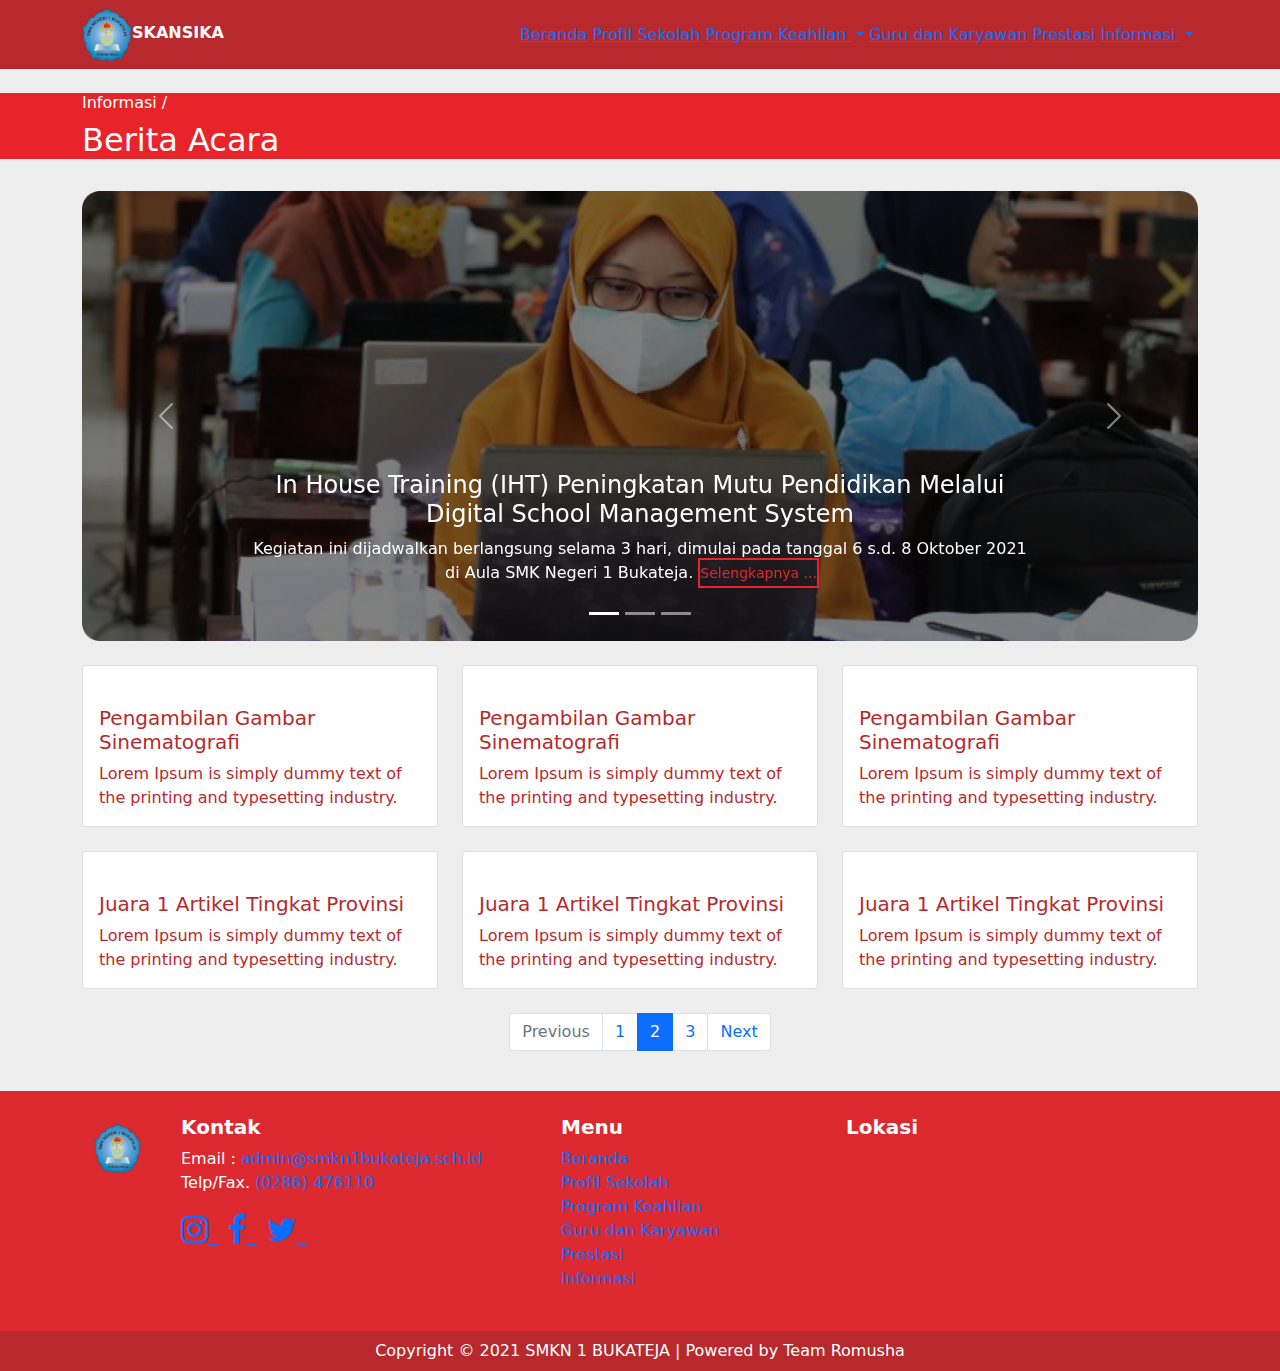
==== informasi.html @ dd6e78ac "pindah repo" ====
<!DOCTYPE html>
<html lang="en">

<head>
	<meta charset="utf-8">
	<meta name="viewport" content="width=device-width, initial-scale=1, shrink-to-fit=no">
	<title>Informasi SMK Negeri 1 Bukateja</title>
	<link rel="icon" href="img/informasi/Logo-SMK.png">
	<link rel="stylesheet" type="text/css" href="css-external/informasi-style.css">
	<link rel="stylesheet" href="css-external/homepage-style.css">
	<link rel="stylesheet" type="text/css" href="css/bootstrap.css">
	<link rel="stylesheet" href="https://cdnjs.cloudflare.com/ajax/libs/font-awesome/4.7.0/css/font-awesome.min.css">
	<!-- CSS -->
	<link href="https://cdn.jsdelivr.net/npm/bootstrap@5.1.3/dist/css/bootstrap.min.css" rel="stylesheet"
		integrity="sha384-1BmE4kWBq78iYhFldvKuhfTAU6auU8tT94WrHftjDbrCEXSU1oBoqyl2QvZ6jIW3" crossorigin="anonymous">
	<!-- Bundle -->
	<script src="https://cdn.jsdelivr.net/npm/bootstrap@5.1.3/dist/js/bootstrap.bundle.min.js"
		integrity="sha384-ka7Sk0Gln4gmtz2MlQnikT1wXgYsOg+OMhuP+IlRH9sENBO0LRn5q+8nbTov4+1p" crossorigin="anonymous">
	</script>
	<!-- Separate -->
	<script src="https://cdn.jsdelivr.net/npm/@popperjs/core@2.10.2/dist/umd/popper.min.js"
		integrity="sha384-7+zCNj/IqJ95wo16oMtfsKbZ9ccEh31eOz1HGyDuCQ6wgnyJNSYdrPa03rtR1zdB" crossorigin="anonymous">
	</script>
	<script src="https://cdn.jsdelivr.net/npm/bootstrap@5.1.3/dist/js/bootstrap.min.js"
		integrity="sha384-QJHtvGhmr9XOIpI6YVutG+2QOK9T+ZnN4kzFN1RtK3zEFEIsxhlmWl5/YESvpZ13" crossorigin="anonymous">
	</script>

	<script src="https://cdn.jsdelivr.net/npm/jquery@3.5.1/dist/jquery.slim.min.js"
		integrity="sha384-DfXdz2htPH0lsSSs5nCTpuj/zy4C+OGpamoFVy38MVBnE+IbbVYUew+OrCXaRkfj" crossorigin="anonymous">
	</script>
	<script src="https://cdn.jsdelivr.net/npm/jquery@3.5.1/dist/jquery.slim.min.js"
		integrity="sha384-DfXdz2htPH0lsSSs5nCTpuj/zy4C+OGpamoFVy38MVBnE+IbbVYUew+OrCXaRkfj" crossorigin="anonymous">
	</script>

	<script src="https://cdn.jsdelivr.net/npm/jquery@3.5.1/dist/jquery.slim.min.js"
		integrity="sha384-DfXdz2htPH0lsSSs5nCTpuj/zy4C+OGpamoFVy38MVBnE+IbbVYUew+OrCXaRkfj" crossorigin="anonymous">
	</script>
	<script src="https://cdn.jsdelivr.net/npm/popper.js@1.16.1/dist/umd/popper.min.js"
		integrity="sha384-9/reFTGAW83EW2RDu2S0VKaIzap3H66lZH81PoYlFhbGU+6BZp6G7niu735Sk7lN" crossorigin="anonymous">
	</script>
	<script src="https://cdn.jsdelivr.net/npm/bootstrap@4.6.1/dist/js/bootstrap.min.js"
		integrity="sha384-VHvPCCyXqtD5DqJeNxl2dtTyhF78xXNXdkwX1CZeRusQfRKp+tA7hAShOK/B/fQ2" crossorigin="anonymous">
	</script>
	<script src="js/bootstrap.min.js"></script>

</head>

<body style="background-color:#EEEEEE">
	<!-- NAVBAR -->
	<nav class="navbar navbar-expand-sm">
		<div class="container">
			<div class="skansika">
				<img src="img/Logo SMK.png" alt="" class="logo">
				<div class="name-skansika">
					SKANSIKA
				</div>
			</div>

			<button class="navbar-toggler" type="button" data-bs-toggle="collapse" data-bs-target="#navbarNav"
				aria-controls="navbarNav" aria-expanded="false" aria-label="Toggle navigation">
				<span class="navbar-toggler-icon"></span>
			</button>
			<div class="collapse navbar-collapse" id="navbarNav">
				<ul class="navbar-nav ms-auto">
					<li class="beranda"><a href="index.html">Beranda</a></li>
					<li class="profil-Sekolah"><a href="profil.html">Profil Sekolah</a></li>
					<!-- dropdown -->
					<li class="program-Keahlian dropdown">
						<a href="" class="dropdown-toggle" href="#" id="navbarDropdown" role="button"
							data-bs-toggle="dropdown" aria-expanded="false">
							Program Keahlian
						</a>
						<ul class="dropdown-menu" aria-labelledby="navbarDropdown">
							<li><a class="dropdown-item" href="#">Desain Permodelan Bangunan</a></li>
							<li><a class="dropdown-item" href="#">Tata Busana</a></li>
							<li><a class="dropdown-item" href="#">TKR</a></li>
							<li><a class="dropdown-item" href="#">TKJ</a></li>
							<li><a class="dropdown-item" href="#">Multimedia</a></li>
							<li><a class="dropdown-item" href="#">RPL</a></li>
							<li><a class="dropdown-item" href="#">Teknik Body Otomotif</a></li>
						</ul>
					</li>
					<li class="guru-karyawan"><a href="">Guru dan Karyawan</a></li>
					<li class="prestasi"><a href="">Prestasi</a></li>
					<!-- dropdown navbar -->
					<li class="informasi dropdown">
						<a href="" class="dropdown-toggle" href="#" id="navbarDropdown" role="button"
							data-bs-toggle="dropdown" aria-expanded="false">
							Informasi
						</a>
						<ul class="dropdown-menu" aria-labelledby="navbarDropdown">
							<li><a class="dropdown-item" href="#">Berita</a></li>
							<li><a class="dropdown-item" href="#">Kegiatan Intra Sekolah</a></li>
							<li><a class="dropdown-item" href="#">Kegiatan Ekstra Sekolah</a></li>
							<li><a class="dropdown-item" href="#">SEMAKIN</a></li>
							<li><a class="dropdown-item" href="#">LSP</a></li>
							<li><a class="dropdown-item" href="#">SIPANDIK</a></li>
							<li><a class="dropdown-item" href="#">E-Learning</a></li>
						</ul>
					</li>
				</ul>
			</div>
		</div>
	</nav>
	<!-- NAVBAR -->
	<br>
	<!-- BODY JUDUL -->
	<div class="jumbotron jumbotron-fluid" style="background-color: #E82329; color:#FFF;">
		<div class="container">
			<h6>Informasi /</h5>
				<h2>Berita Acara</h2>
		</div>
	</div>
	<br>
	<!-- BODY ISI CAROUSEL -->
	<div class="container">
		<div id="carouselExampleCaptions" class="carousel slide" data-bs-ride="carousel">
			<div class="carousel-indicators">
				<button type="button" data-bs-target="#carouselExampleCaptions" data-bs-slide-to="0" class="active"
					aria-current="true" aria-label="Slide 1"></button>
				<button type="button" data-bs-target="#carouselExampleCaptions" data-bs-slide-to="1"
					aria-label="Slide 2"></button>
				<button type="button" data-bs-target="#carouselExampleCaptions" data-bs-slide-to="2"
					aria-label="Slide 3"></button>
			</div>
			<div class="carousel-inner">
				<div class="carousel-item active">
					<img src="img/informasi/ihtcv-1.png" class="d-block w-100" alt="...">
					<div class="carousel-caption d-none d-md-block">
						<h4>In House Training (IHT) Peningkatan Mutu Pendidikan Melalui Digital School Management System
						</h4>
						<p>Kegiatan ini dijadwalkan berlangsung selama 3 hari, dimulai pada tanggal 6 s.d. 8 Oktober
							2021 di Aula SMK Negeri 1 Bukateja.
							<a class="navbar-brand" href="#" style="font-size: 14px; color: #E82329;">Selengkapnya
								...</a></p>
					</div>
				</div>
				<div class="carousel-item">
					<img src="img/informasi/info-2.png" class="d-block w-100" alt="...">
					<div class="carousel-caption d-none d-md-block">
						<h4>Alur dan Jadwal PPDB SMK Negeri 1 Bukateja TP. 2021/2022</h4>
						<p>Berikut berkas-berkas yang perlu dipersiapkan dalam pendafataran PPDB TP. 2021/2022.</p>
						<a class="navbar-brand" href="#" style="font-size: 14px; color: #E82329;">Selengkapnya ...</a>
					</div>
				</div>
				<div class="carousel-item">
					<img src="img/informasi/info-3.png" class="d-block w-100" alt="...">
					<div class="carousel-caption d-none d-md-block">
						<h4>PELAKSANAAN PTM DAN ANBK 2021</h4>
						<p>Pada Hari Senin Tanggal 6 September 2021 SMK Negeri 1 Bukateja melakukan pelakasanaan tatap
							muka (PTM) dengan prokes yang ketat dan pengamanan satgas covid -19</p>
						<a class="navbar-brand" href="#" style="font-size: 14px; color: #E82329;">Selengkapnya ...</a>
					</div>
				</div>
			</div>
			<button class="carousel-control-prev" type="button" data-bs-target="#carouselExampleCaptions"
				data-bs-slide="prev">
				<span class="carousel-control-prev-icon" aria-hidden="true"></span>
				<span class="visually-hidden">Previous</span>
			</button>
			<button class="carousel-control-next" type="button" data-bs-target="#carouselExampleCaptions"
				data-bs-slide="next">
				<span class="carousel-control-next-icon" aria-hidden="true"></span>
				<span class="visually-hidden">Next</span>
			</button>
		</div>
	</div>
	<br>
	<!-- BODY CARD -->
	<div class="container">
		<div class="row">
			<div class="col-sm-4">
				<div class="card">
					<a href="#" style="text-decoration: none; color: #B7292D;">
						<img src="img/informasi/info-4.jpg" class="card-img-top" alt="">
						<div class="card-body">
							<h5 class="card-title">Pengambilan Gambar Sinematografi</h5>
							<p class="card-text">Lorem Ipsum is simply dummy text of the printing and typesetting
								industry. </p>
						</div>
					</a>
				</div>
			</div>
			<div class="col-sm-4">
				<div class="card">
					<a href="#" style="text-decoration: none; color: #B7292D;">
						<img src="img/informasi/info-4.jpg" class="card-img-top" alt="">
						<div class="card-body">
							<h5 class="card-title">Pengambilan Gambar Sinematografi</h5>
							<p class="card-text">Lorem Ipsum is simply dummy text of the printing and typesetting
								industry. </p>
						</div>
					</a>
				</div>
			</div>
			<div class="col-sm-4">
				<div class="card">
					<a href="#" style="text-decoration: none; color: #B7292D;">
						<img src="img/informasi/info-4.jpg" class="card-img-top" alt="">
						<div class="card-body">
							<h5 class="card-title">Pengambilan Gambar Sinematografi</h5>
							<p class="card-text">Lorem Ipsum is simply dummy text of the printing and typesetting
								industry. </p>
						</div>
					</a>
				</div>
			</div>
		</div>
		<br>
		<div class="row">
			<div class="col-sm-4">
				<div class="card">
					<a href="#" style="text-decoration: none; color: #B7292D;">
						<img src="img/informasi/info-5.jpg" class="card-img-top" alt="">
						<div class="card-body">
							<h5 class="card-title">Juara 1 Artikel Tingkat Provinsi</h5>
							<p class="card-text">Lorem Ipsum is simply dummy text of the printing and typesetting
								industry. </p>
						</div>
					</a>
				</div>
			</div>
			<div class="col-sm-4">
				<div class="card">
					<a href="#" style="text-decoration: none; color: #B7292D;">
						<img src="img/informasi/info-5.jpg" class="card-img-top" alt="">
						<div class="card-body">
							<h5 class="card-title">Juara 1 Artikel Tingkat Provinsi</h5>
							<p class="card-text">Lorem Ipsum is simply dummy text of the printing and typesetting
								industry. </p>
						</div>
					</a>
				</div>
			</div>
			<div class="col-sm-4">
				<div class="card">
					<a href="#" style="text-decoration: none; color: #B7292D;">
						<img src="img/informasi/info-5.jpg" class="card-img-top" alt="">
						<div class="card-body">
							<h5 class="card-title">Juara 1 Artikel Tingkat Provinsi</h5>
							<p class="card-text">Lorem Ipsum is simply dummy text of the printing and typesetting
								industry. </p>
						</div>
					</a>
				</div>
			</div>
		</div>
	</div>
	<br>
	<!-- BODY PAGE -->
	<div class="container" style="align-content: center;">
		<nav aria-label="...">
			<ul class="pagination justify-content-center">
				<li class="page-item disabled">
					<span class="page-link">Previous</span>
				</li>
				<li class="page-item"><a class="page-link" href="#">1</a></li>
				<li class="page-item active" aria-current="page">
					<span class="page-link">2</span>
				</li>
				<li class="page-item"><a class="page-link" href="#">3</a></li>
				<li class="page-item">
					<a class="page-link" href="#">Next</a>
				</li>
			</ul>
		</nav>
	</div>
	<br>
</body>
<footer>
	<!-- Footer -->
	<div id="site-footer" class="footer" role="contentinfo" style="background-color: #DB292F;"">
        <div class=" container pt-2 pb-2">
		<div class="row text-white">
			<div class="col-lg-1 col-sm-12 col-md-3 p-lg-4">
				<img src="img/Logo SMK.png" height="50px" alt="">
			</div>
			<div class="col-lg-4 col-sm-12 col-md-3 p-3">
				<div class="row">
					<div class="col-lg-12 col-sm-12 col-md-12">
						<h5><b>Kontak</b></h5>
						<p>Email : <a href="mailto:admin@smkn1bukateja.sch.id">admin@smkn1bukateja.sch.id</a>
							<br>Telp/Fax. <a href="tel:0286-476110">(0286) 476110</a></p>
					</div>
				</div>
				<div class="row">
					<div class="col-lg-12 col-sm-12 col-md-12">
						<h2>
							<a href="https://www.instagram.com/smkn1bukateja/"><i class="fa fa-instagram"></i>&nbsp;</a>
							<a href="https://www.facebook.com/SMKNEGERI1BUKATEJAPBG"><i
									class="fa fa-facebook"></i>&nbsp;</a>
							<a href=""><i class="fa fa-twitter"></i>&nbsp;</a>
						</h2>
					</div>
				</div>
			</div>
			<div class="col-lg-3 col-sm-12 col-md-3 p-3">
				<div class="footer-nav">
					<h5 class="section-title"><b>Menu</b></h5>
					<ul class="list-unstyled">
						<li>
							<a href="index.html">Beranda</a>
						</li>
						<li>
							<a href="profil.html">Profil Sekolah</a>
						</li>
						<li>
							<a href="">Program Keahlian</a>
						</li>
						<li>
							<a href="">Guru dan Karyawan</a>
						</li>
						<li>
							<a href="">Prestasi</a>
						</li>
						<li>
							<a href="">Informasi</a>
						</li>
					</ul>
				</div>
			</div>
			<div class="col-lg-3 col-sm-12 col-md-3 p-3">
				<h5 class="section-title"><b>Lokasi</b></h5>
				<iframe
					src="https://www.google.com/maps/embed?pb=!1m18!1m12!1m3!1d3956.3477758537724!2d109.4208317142061!3d-7.42671117521803!2m3!1f0!2f0!3f0!3m2!1i1024!2i768!4f13.1!3m3!1m2!1s0x2e65572a528cddab%3A0x578f1a3d93c545f6!2sSMK%20Negeri%201%20Bukateja!5e0!3m2!1sid!2sid!4v1637638049203!5m2!1sid!2sid"
					style="border:0; height: 200; width: 200px;" allowfullscreen="" loading="lazy"></iframe>
			</div>
		</div>
	</div>
	</div>
	<!-- Footer -->

	<!-- Copyright -->
	<div class="d-flex justify-content-center text-white" style="background-color: #B7292D;">
		<div class="p-2">Copyright © 2021 SMKN 1 BUKATEJA | Powered by Team Romusha</div>
	</div>
	<!-- Copyright -->
</footer>

</html>
---- css-external/informasi-style.css ----
.rectangle-1 {
  position: relative;
  display: flex;
  flex-wrap: wrap;
  align-items: center;
  justify-content: space-between;
  padding-top: 0em !important;
  padding-bottom: 0 !important;
}

/* Footer */
a {
  color: inherit;
  text-decoration: none;
}

a:hover {
  color: #ffc400;
}
---- css-external/homepage-style.css ----
body {
    padding: 0;
    margin: 0;
    background-color: #F9FAFE;
    font-family: 'Poppins', sans-serif;
}


.navbar {
    background-color: #B7292D;
}

.skansika {
    display: flex;
    justify-content: space-between;
    width: 140px;
}

.name-skansika {
    margin-top: 13px;
    color: white;
    font-weight: 700;
}

.navbar-nav {
    display: flex;
    justify-content: space-evenly;
    width: 70%;
    color: white;
}

.navbar-brand {
    border: 2px solid;
}

.logo {
    width: 50px;
}

.caption-carousel {
    position: absolute;
    left: 17%;
    top: 25%;
    width: 40%;
    color: white;
}

.caption-carousel h3 {
    font-weight: 700;
}

p.nama-smk {
    font-size: 70px;
    font-weight: 700;
}

p.desc {
    text-align: justify;
}

.btn.hero {
    background-color: #E82329;
    border: none;
    margin-left: 490px;
}

/* visi misi */
.seksi-visi-misi {
    background-color: #E82329;
    left: 0;
    right: 0;
    width: 100%;
    /* height: 554px; */
}

.vismis {
    padding-top: 40px;
    padding-bottom: 40px;
}

.baris-vismis {
    display: flex;
    flex-wrap: wrap;
}

.isi-visi {
    padding-top: 60px;
}

.isi-vismis {
    text-align: center;
    color: white;
}

.list-isi-vismis {
    color: white;
    text-align: justify;
}

/* visi misi */


/* program keahlian */

/* program keahlian */



/* guru dan karyawan */
.box-guru-karyawan {
    margin-left: 25px;
    margin-right: 25px;
    border-radius: 25px;
    border: 2px red solid;
    padding: 25px;
    text-align: center;
}

.box-guru-karyawan:hover {
    background-color: #E82329;
    color: white;
    transition: 0.5s ease-in;
    box-shadow: 10px 10px 10px rgba(0, 0, 0, 0.4);
}

.fa-chevron-circle-right {
    margin-top: 5px;
}

.fa-chevron-circle-right:hover {
    color: #E82329;
}

.tombol-guru-karyawan:hover {
    background-color: white;
    color: red;
    transition: 0.25s ease-in;
    box-shadow: 0px 15px 20px rgba(0, 0, 0, 0.4);
    transform: translateY(-5px);
}

.title-guru-karyawan {
    border-bottom-width: 3px;
    border-bottom-color: red;
}

.border-1 {
    border-bottom: 2px #DB292F solid;
}

.judul-tengah {
    font-size: 1.7rem;
    margin: auto;
    width: -webkit-fit-content;
    width: -moz-fit-content;
    width: fit-content;
    border-bottom: solid 5px#DB292F;
    padding: 0 7px 6px;
}

.nama-pekerjaan {
    position: relative;
    top: 50px;
}

.profile-p {
    background-color: grey;
    width: 180px;
    height: 240px;
    border-radius: 50%;
    align-items: stretch;
    justify-content: center;
    object-fit: cover;
    margin-top: 10px;
    border: 0.5px rgb(105, 102, 102) solid;
}

.tombol-guru-karyawan {
    margin-top: 100px;
    color: #fff;
    background-color: #ce1c22;
    border-color: #E82329;
    border-radius: 15px;
    padding-left: 10px;
    padding-right: 10px;
    padding-top: 6px;
    padding-bottom: 6px;
    margin-bottom: 10px;
    user-select: none;
    -webkit-user-select: none;
    -moz-user-select: none;
    -ms-user-select: none;
}

/* guru dan karyawan */


/* kata alumni */
.kataalumni {
    border-bottom-width: 3px;
    border-bottom-color: red;
}

.border-1 {
    border-bottom: 2px #DB292F solid;
}

.judul {
    font-size: 1.7rem;
    margin: auto;
    margin-top: 10px;
    font-family: 'Poppins', sans-serif;
    width: fit-content;
    border-bottom: solid 5px#DB292F;
    padding: 0 7px 6px;
}

.display {
    display: flex;
    justify-content: space-around;
    padding: 10px;
    justify-items: center;
}

.testi {
    background-color: #ce1c22;
    width: 300px;
    height: 300px;
    border-radius: 25px;
    justify-items: center;
    display: grid;

}

.nama {
    margin-top: 10px;
    justify-content: center;
    justify-items: center;
    width: 220px;
    height: 50px;
}

.nama img {
    margin-top: 15px;
    margin-left: 60px;
    width: 100px;
    height: 100px;
    border-radius: 90PX;
}

.nama h3 {
    margin-top: 10px;
    text-align: center;
    color: white;
    font-family: 'Poppins', sans-serif;
    font-size: 18px;
}

.nama h4 {
    margin-top: 5px;
    text-align: center;
    color: white;
    font-family: 'Poppins', sans-serif;
    font-size: 12px;
}

.nama p {
    margin-top: 12px;
    text-align: justify;
    font-size: 10px;
    color: white;
    font-family: 'Poppins', sans-serif;
    font-style: normal;
}

/* kata alumni */

/* Footer */
a {
    color: inherit;
    text-decoration: none;
}

a:hover {
    color: #ffc400;
}

/* CSS link hover (green) */

/* footer full of width */
footer {
    position: absolute;
    left: 0;
    right: 0;
    width: 100%;
}

/* Program Keahlian */
.card-carousel {
    display: flex;
    align-items: center;
    justify-content: center;
    position: relative;
}

.card-carousel .my-card {
    height: 10rem;
    width: 12rem;
    position: relative;
    z-index: 1;
    -webkit-transform: scale(0.6) translateY(-2rem);
    transform: scale(0.6) translateY(-2rem);
    opacity: 0;
    cursor: pointer;
    pointer-events: none;
    background: #2e5266;
    background: linear-gradient(to top, #2e5266, #6e8898);
    transition: 1s;
}

.card-carousel .my-card:after {
    content: '';
    position: absolute;
    height: 2px;
    width: 100%;
    border-radius: 100%;
    background-color: rgba(0, 0, 0, 0.3);
    bottom: -5rem;
    -webkit-filter: blur(4px);
    filter: blur(4px);
}


.card-carousel .my-card:nth-child(1):before {
    content: url('Bahan/tbscv-1.png');
    position: absolute;
    top: 50%;
    left: 50%;
    -webkit-transform: translateX(-50%) translateY(-50%);
    transform: translateX(-50%) translateY(-50%);
    font-size: 3rem;
    font-weight: 300;
    color: #fff;
}

.card-carousel .my-card:nth-child(2):before {
    content: url('Bahan/tkjcv-1.png');
    position: absolute;
    top: 50%;
    left: 50%;
    -webkit-transform: translateX(-50%) translateY(-50%);
    transform: translateX(-50%) translateY(-50%);
    font-size: 3rem;
    font-weight: 300;
    color: #fff;
}

.card-carousel .my-card:nth-child(3):before {
    content: url('Bahan/tkrocv-1.png');
    position: absolute;
    top: 50%;
    left: 50%;
    -webkit-transform: translateX(-50%) translateY(-50%);
    transform: translateX(-50%) translateY(-50%);
    font-size: 3rem;
    font-weight: 300;
    color: #fff;
}

.card-carousel .my-card:nth-child(4):before {
    content: url('Bahan/dpibcv-1.png');
    position: absolute;
    top: 50%;
    left: 50%;
    -webkit-transform: translateX(-50%) translateY(-50%);
    transform: translateX(-50%) translateY(-50%);
    font-size: 3rem;
    font-weight: 300;
    color: #fff;
}

.card-carousel .my-card:nth-child(5):before {
    content: url('Bahan/mmcv-1.png');
    position: absolute;
    top: 50%;
    left: 50%;
    -webkit-transform: translateX(-50%) translateY(-50%);
    transform: translateX(-50%) translateY(-50%);
    font-size: 3rem;
    font-weight: 300;
    color: #fff;
}

.card-carousel .my-card.active {
    z-index: 3;
    -webkit-transform: scale(1) translateY(0) translateX(0);
    transform: scale(1) translateY(0) translateX(0);
    opacity: 1;
    pointer-events: auto;
    transition: 1s;
}

.card-carousel .my-card.prev,
.card-carousel .my-card.next {
    z-index: 2;
    -webkit-transform: scale(0.8) translateY(-1rem) translateX(0);
    transform: scale(0.8) translateY(-1rem) translateX(0);
    opacity: 0.6;
    pointer-events: auto;
    transition: 1s;
}
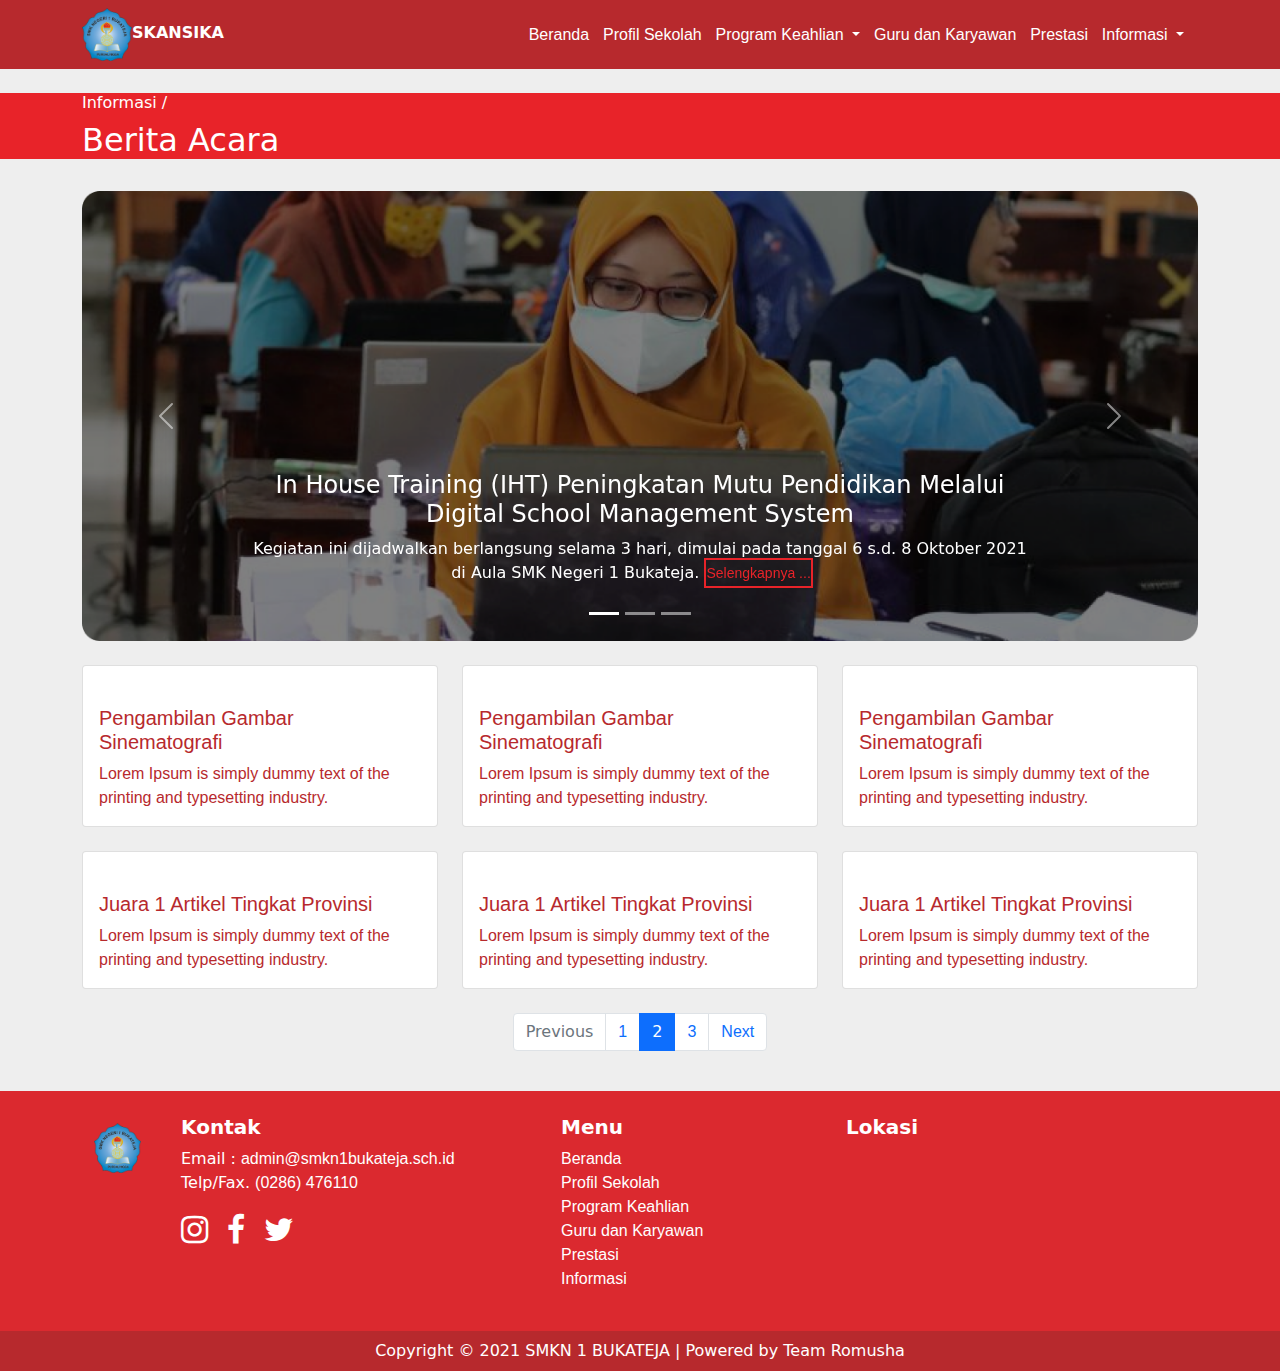
==== commit a4a940c8: "fix bug" ====
--- a/informasi.html
+++ b/informasi.html
@@ -42,6 +42,26 @@
 		integrity="sha384-VHvPCCyXqtD5DqJeNxl2dtTyhF78xXNXdkwX1CZeRusQfRKp+tA7hAShOK/B/fQ2" crossorigin="anonymous">
 	</script>
 	<script src="js/bootstrap.min.js"></script>
+	<style>
+		a {
+			color: inherit;
+			text-decoration: none;
+			font-family: 'Poppins', sans-serif;
+		}
+
+		a:hover {
+			color: #ffc400;
+		}
+		.rectangle-1 {
+			position: relative;
+			display: flex;
+			flex-wrap: wrap;
+			align-items: center;
+			justify-content: space-between;
+			padding-top: 0em !important;
+			padding-bottom: 0 !important;
+		}
+	</style>
 
 </head>
 
@@ -71,13 +91,13 @@
 							Program Keahlian
 						</a>
 						<ul class="dropdown-menu" aria-labelledby="navbarDropdown">
-							<li><a class="dropdown-item" href="#">Desain Permodelan Bangunan</a></li>
-							<li><a class="dropdown-item" href="#">Tata Busana</a></li>
-							<li><a class="dropdown-item" href="#">TKR</a></li>
-							<li><a class="dropdown-item" href="#">TKJ</a></li>
-							<li><a class="dropdown-item" href="#">Multimedia</a></li>
-							<li><a class="dropdown-item" href="#">RPL</a></li>
-							<li><a class="dropdown-item" href="#">Teknik Body Otomotif</a></li>
+							<li><a class="dropdown-item" href="jurusan/DPIB.html">Desain Permodelan Bangunan</a></li>
+                            <li><a class="dropdown-item" href="jurusan/TB.html">Tata Busana</a></li>
+                            <li><a class="dropdown-item" href="jurusan/TKRO.html">TKR</a></li>
+                            <li><a class="dropdown-item" href="jurusan/TKJ.html">TKJ</a></li>
+                            <li><a class="dropdown-item" href="jurusan/Multimedia.html">Multimedia</a></li>
+                            <li><a class="dropdown-item" href="jurusan/RPL.html">RPL</a></li>
+                            <li><a class="dropdown-item" href="jurusan/TBO.html">Teknik Body Otomotif</a></li>
 						</ul>
 					</li>
 					<li class="guru-karyawan"><a href="">Guru dan Karyawan</a></li>
--- a/css-external/homepage-style.css
+++ b/css-external/homepage-style.css
@@ -56,12 +56,6 @@
 
 p.desc {
     text-align: justify;
-}
-
-.btn.hero {
-    background-color: #E82329;
-    border: none;
-    margin-left: 490px;
 }
 
 /* visi misi */
@@ -101,7 +95,118 @@
 
 
 /* program keahlian */
-
+.card-carousel {
+    display: flex;
+    align-items: center;
+    justify-content: center;
+    position: relative;
+  }
+  
+  .card-carousel .my-card {
+    height: 10rem;
+    width: 12rem;
+    position: relative;
+    z-index: 1;
+    -webkit-transform: scale(0.6) translateY(-2rem);
+    transform: scale(0.6) translateY(-2rem);
+    opacity: 0;
+    cursor: pointer;
+    pointer-events: none;
+    background: #2e5266;
+    background: linear-gradient(to top, #2e5266, #6e8898);
+    transition: 1s;
+  }
+  
+  .card-carousel .my-card:after {
+    content: '';
+    position: absolute;
+    height: 2px;
+    width: 100%;
+    border-radius: 100%;
+    background-color: rgba(0,0,0,0.3);
+    bottom: -5rem;
+    -webkit-filter: blur(4px);
+    filter: blur(4px);
+  }
+  
+  
+  .card-carousel .my-card:nth-child(1):before {
+    content: url('Bahan/tbscv-1.png');
+    position: absolute;
+    top: 50%;
+    left: 50%;
+    -webkit-transform: translateX(-50%) translateY(-50%);
+    transform: translateX(-50%) translateY(-50%);
+    font-size: 3rem;
+    font-weight: 300;
+    color: #fff;
+  }
+  
+  .card-carousel .my-card:nth-child(2):before {
+    content: url('Bahan/tkjcv-1.png');
+    position: absolute;
+    top: 50%;
+    left: 50%;
+    -webkit-transform: translateX(-50%) translateY(-50%);
+    transform: translateX(-50%) translateY(-50%);
+    font-size: 3rem;
+    font-weight: 300;
+    color: #fff;
+  }
+  
+  .card-carousel .my-card:nth-child(3):before {
+    content: url('Bahan/tkrocv-1.png');
+    position: absolute;
+    top: 50%;
+    left: 50%;
+    -webkit-transform: translateX(-50%) translateY(-50%);
+    transform: translateX(-50%) translateY(-50%);
+    font-size: 3rem;
+    font-weight: 300;
+    color: #fff;
+  }
+  
+  .card-carousel .my-card:nth-child(4):before {
+    content: url('Bahan/dpibcv-1.png');
+    position: absolute;
+    top: 50%;
+    left: 50%;
+    -webkit-transform: translateX(-50%) translateY(-50%);
+    transform: translateX(-50%) translateY(-50%);
+    font-size: 3rem;
+    font-weight: 300;
+    color: #fff;
+  }
+  
+  .card-carousel .my-card:nth-child(5):before {
+    content: url('Bahan/mmcv-1.png');
+    position: absolute;
+    top: 50%;
+    left: 50%;
+    -webkit-transform: translateX(-50%) translateY(-50%);
+    transform: translateX(-50%) translateY(-50%);
+    font-size: 3rem;
+    font-weight: 300;
+    color: #fff;
+  }
+  
+  .card-carousel .my-card.active {
+    z-index: 3;
+    -webkit-transform: scale(1) translateY(0) translateX(0);
+    transform: scale(1) translateY(0) translateX(0);
+    opacity: 1;
+    pointer-events: auto;
+    transition: 1s;
+  }
+  
+  .card-carousel .my-card.prev, .card-carousel .my-card.next {
+    z-index: 2;
+    -webkit-transform: scale(0.8) translateY(-1rem) translateX(0);
+    transform: scale(0.8) translateY(-1rem) translateX(0);
+    opacity: 0.6;
+    pointer-events: auto;
+    transition: 1s;
+  }
 /* program keahlian */
 
 
@@ -295,117 +400,3 @@
     width: 100%;
 }
 
-/* Program Keahlian */
-.card-carousel {
-    display: flex;
-    align-items: center;
-    justify-content: center;
-    position: relative;
-}
-
-.card-carousel .my-card {
-    height: 10rem;
-    width: 12rem;
-    position: relative;
-    z-index: 1;
-    -webkit-transform: scale(0.6) translateY(-2rem);
-    transform: scale(0.6) translateY(-2rem);
-    opacity: 0;
-    cursor: pointer;
-    pointer-events: none;
-    background: #2e5266;
-    background: linear-gradient(to top, #2e5266, #6e8898);
-    transition: 1s;
-}
-
-.card-carousel .my-card:after {
-    content: '';
-    position: absolute;
-    height: 2px;
-    width: 100%;
-    border-radius: 100%;
-    background-color: rgba(0, 0, 0, 0.3);
-    bottom: -5rem;
-    -webkit-filter: blur(4px);
-    filter: blur(4px);
-}
-
-
-.card-carousel .my-card:nth-child(1):before {
-    content: url('Bahan/tbscv-1.png');
-    position: absolute;
-    top: 50%;
-    left: 50%;
-    -webkit-transform: translateX(-50%) translateY(-50%);
-    transform: translateX(-50%) translateY(-50%);
-    font-size: 3rem;
-    font-weight: 300;
-    color: #fff;
-}
-
-.card-carousel .my-card:nth-child(2):before {
-    content: url('Bahan/tkjcv-1.png');
-    position: absolute;
-    top: 50%;
-    left: 50%;
-    -webkit-transform: translateX(-50%) translateY(-50%);
-    transform: translateX(-50%) translateY(-50%);
-    font-size: 3rem;
-    font-weight: 300;
-    color: #fff;
-}
-
-.card-carousel .my-card:nth-child(3):before {
-    content: url('Bahan/tkrocv-1.png');
-    position: absolute;
-    top: 50%;
-    left: 50%;
-    -webkit-transform: translateX(-50%) translateY(-50%);
-    transform: translateX(-50%) translateY(-50%);
-    font-size: 3rem;
-    font-weight: 300;
-    color: #fff;
-}
-
-.card-carousel .my-card:nth-child(4):before {
-    content: url('Bahan/dpibcv-1.png');
-    position: absolute;
-    top: 50%;
-    left: 50%;
-    -webkit-transform: translateX(-50%) translateY(-50%);
-    transform: translateX(-50%) translateY(-50%);
-    font-size: 3rem;
-    font-weight: 300;
-    color: #fff;
-}
-
-.card-carousel .my-card:nth-child(5):before {
-    content: url('Bahan/mmcv-1.png');
-    position: absolute;
-    top: 50%;
-    left: 50%;
-    -webkit-transform: translateX(-50%) translateY(-50%);
-    transform: translateX(-50%) translateY(-50%);
-    font-size: 3rem;
-    font-weight: 300;
-    color: #fff;
-}
-
-.card-carousel .my-card.active {
-    z-index: 3;
-    -webkit-transform: scale(1) translateY(0) translateX(0);
-    transform: scale(1) translateY(0) translateX(0);
-    opacity: 1;
-    pointer-events: auto;
-    transition: 1s;
-}
-
-.card-carousel .my-card.prev,
-.card-carousel .my-card.next {
-    z-index: 2;
-    -webkit-transform: scale(0.8) translateY(-1rem) translateX(0);
-    transform: scale(0.8) translateY(-1rem) translateX(0);
-    opacity: 0.6;
-    pointer-events: auto;
-    transition: 1s;
-}